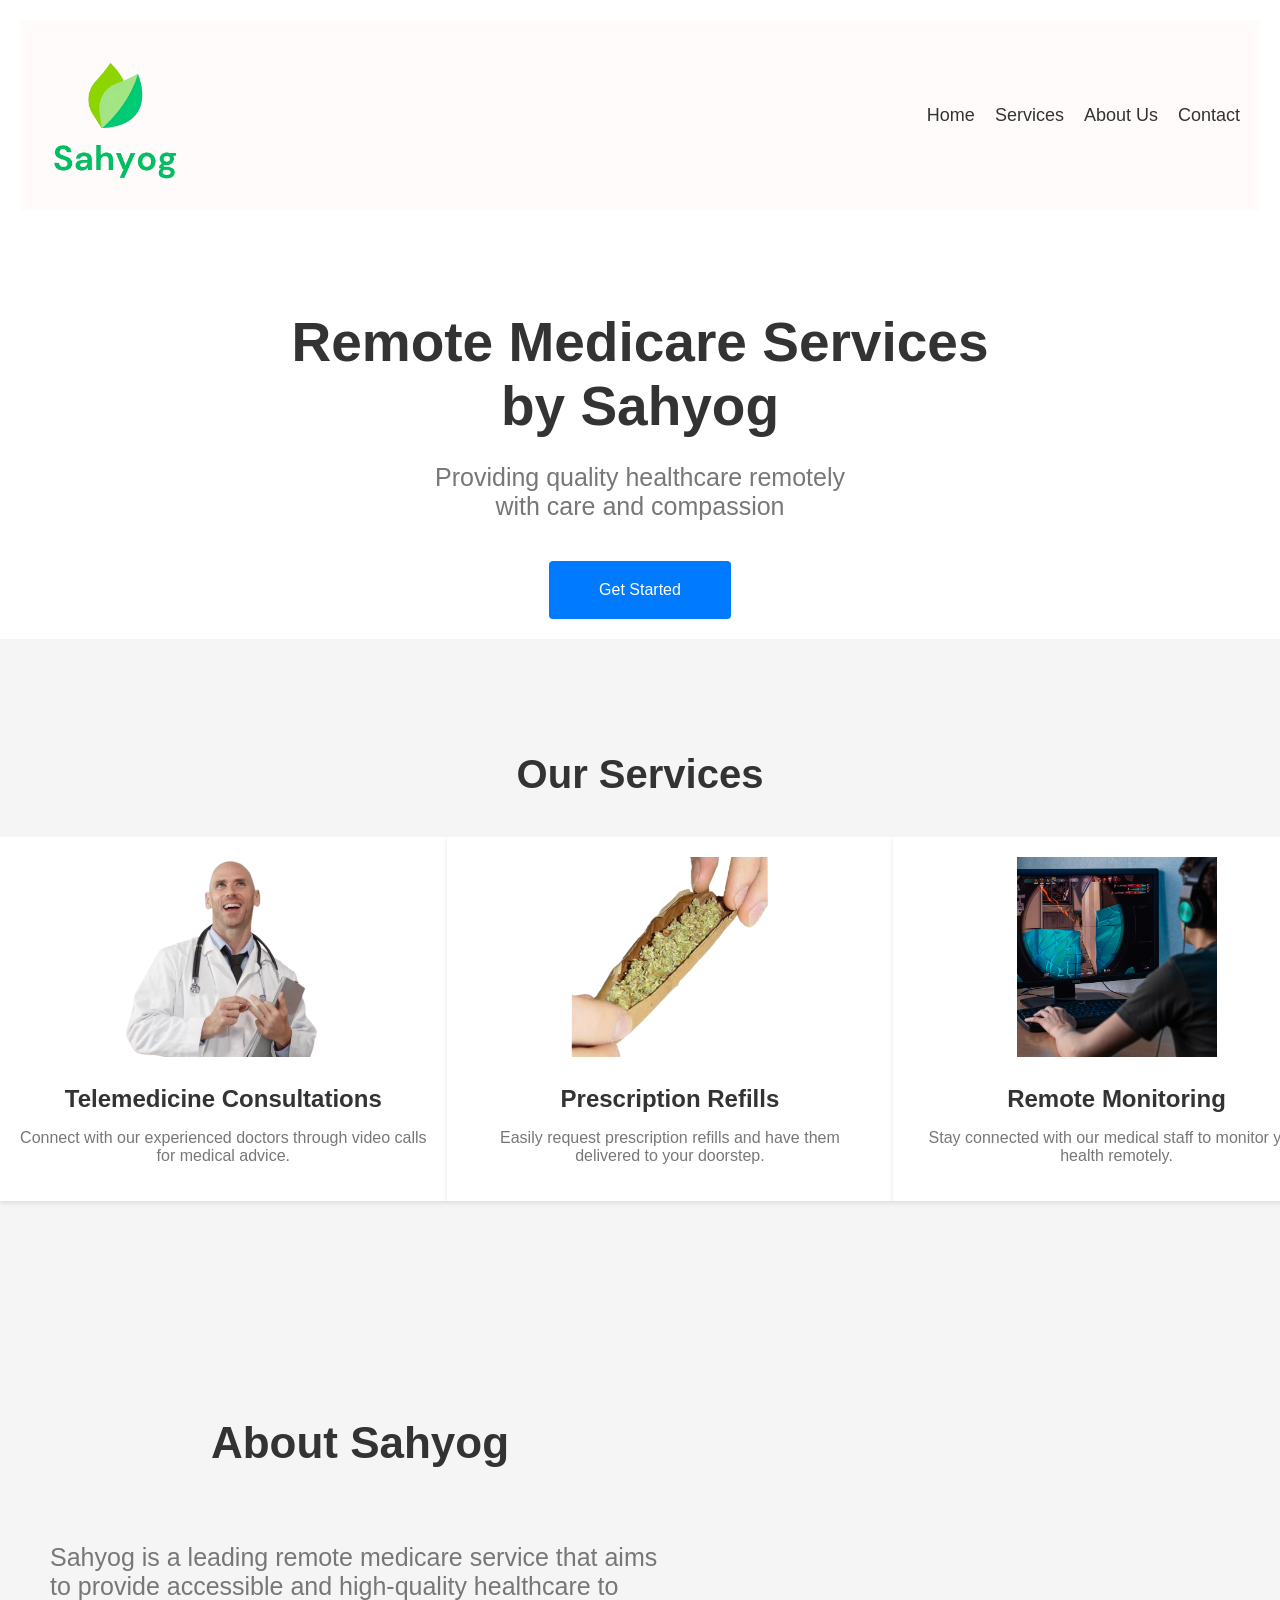
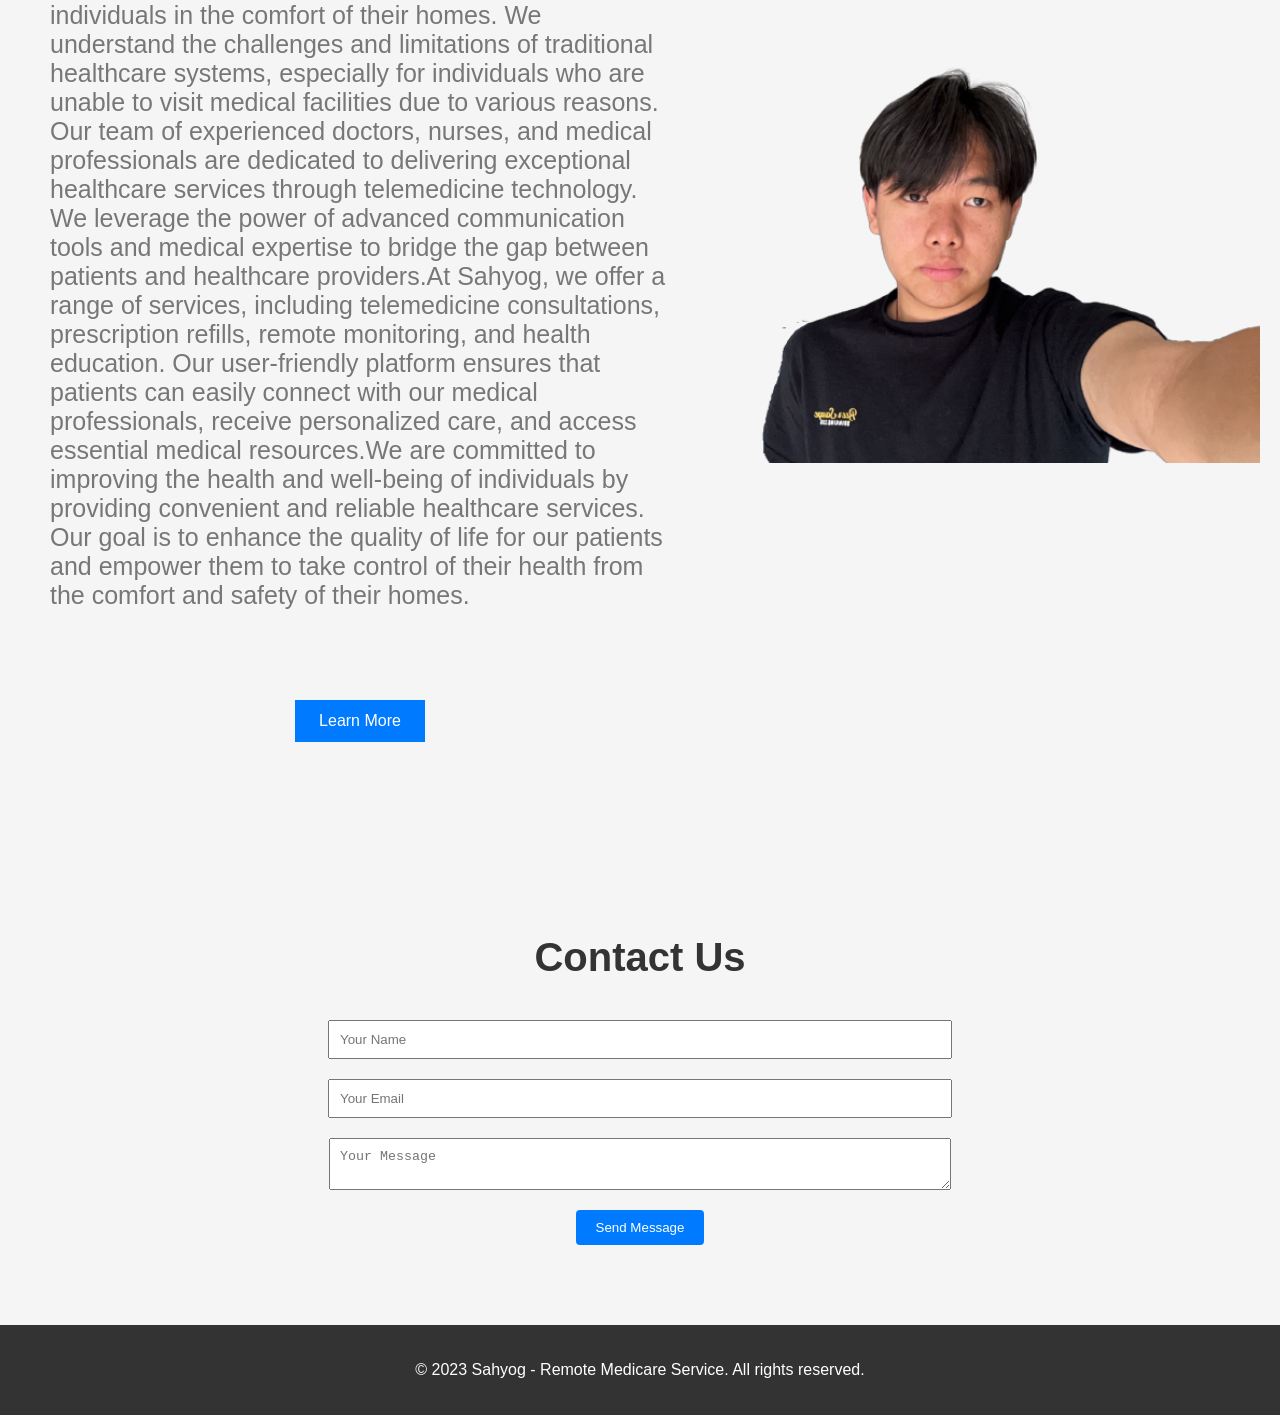
==== index.html @ e5b06904 "first commit" ====
<!DOCTYPE html>
<html lang="en">
<head>
  <meta charset="UTF-8">
  <meta name="viewport" content="width=device-width, initial-scale=1.0">
  <title>Sahyog - Remote Medicare Service</title>
  <link rel="stylesheet" href="styles.css"> <!-- You can link an external CSS file for styling -->
</head>
<body>
  <header>
    <nav>
      <a href="#" class="logo">
        <img src="images/logo.png" alt="Sahyog Logo">
      </a>
      <ul class="nav-links">
        <li><a href="index.html" style="font-size: large;">Home</a></li>
        <li><a href="service.html" style="font-size: large;">Services</a></li>
        <li><a href="about.html" style="font-size: large;">About Us</a></li>
        <li><a href="contact.html" style="font-size: large;">Contact</a></li>
      </ul>
    </nav>
    <div class="hero">
      <h1>Remote Medicare Services<br>by Sahyog</h1>
      <p>Providing quality healthcare remotely<br>with care and compassion</p>
      <a href="#" class="cta-button">Get Started</a>
    </div>
  </header>

  <section class="services">
    
    <h2 style="text-align:center ;">Our Services</h2>
    <div class="service-carousel">
      <div class="service-card">
        <img src="images/services/johnbaba.png" alt="Service 1">
        <h3>Telemedicine Consultations</h3>
        <p>Connect with our experienced doctors through video calls for medical advice.</p>
      </div>
      <div class="service-card">
        <img src="images/services/sutta.png"  alt="Service 2">
        <h3>Prescription Refills</h3>
        <p>Easily request prescription refills and have them delivered to your doorstep.</p>
      </div>
      <div class="service-card">
        <img src="images/services/Remote MOnitoring.jpg" alt="Service 3">
        <h3>Remote Monitoring</h3>
        <p>Stay connected with our medical staff to monitor your health remotely.</p>
      </div>
    </div>
  </section>

  <section class="about-us">
    <div class="about-text">
      <h2 style="text-align: center;">About Sahyog</h2>
      
      <p>Sahyog is a leading remote medicare service that aims to provide accessible and high-quality healthcare to individuals in the comfort of their homes. We understand the challenges and limitations of traditional healthcare systems, especially for individuals who are unable to visit medical facilities due to various reasons.
        Our team of experienced doctors, nurses, and medical professionals are dedicated to delivering exceptional healthcare services through telemedicine technology. We leverage the power of advanced communication tools and medical expertise to bridge the gap between patients and healthcare providers.At Sahyog, we offer a range of services, including telemedicine consultations, prescription refills, remote monitoring, and health education. Our user-friendly platform ensures that patients can easily connect with our medical professionals, receive personalized care, and access essential medical resources.We are committed to improving the health and well-being of individuals by providing convenient and reliable healthcare services. Our goal is to enhance the quality of life for our patients and empower them to take control of their health from the comfort and safety of their homes.</p>
      <div class="learn-more">
        <a href="about.html" class="btn">Learn More</a>
      </div>
      
    </div>

    <div class="about-content">
      <img src="images/doctor/DrKunden.png" alt="About Us Image" class="about-image">
    
    </div>

    
    
  </section>

  <section class="contact">
    <h2>Contact Us</h2>
    <form action="#" method="POST" class="contact-form">
      <input type="text" name="name" placeholder="Your Name" required>
      <input type="email" name="email" placeholder="Your Email" required>
      <textarea name="message" placeholder="Your Message" required></textarea>
      <button type="submit">Send Message</button>
    </form>
  </section>

  <footer>
    <p>&copy; 2023 Sahyog - Remote Medicare Service. All rights reserved.</p>
  </footer>


  
</body>
</html>
---- styles.css ----
/* Global Styles */

body {
  font-family: Arial, sans-serif;
  margin: 0;
  padding: 0;
  background-color: #f5f5f5;
}

.container {
  max-width: 1200px;
  margin: 0 auto;
  padding: 20px;
}

/* Header Styles */

header {
  background-color: #ffffff;
  padding: 20px;
  box-shadow: 0 2px 5px rgba(0, 0, 0, 0.1);
}

nav {
  display: flex;
  align-items: center;
  justify-content: space-between;
  background-color: #fffbfb;
  padding: 20px;
}

.nav a {
  font-size:large; /* Adjust the font size as per your requirement */
}


.logo img {
  max-width: 150px; /* Adjust the width to fit your logo dimensions */
  height: auto; /* Preserve aspect ratio */
}

.logo {
  display: flex;
  align-items: center;
}

.logo img {
  margin-right: 10px; /* Add some spacing between the logo and text */
}

.navbar {
  display: flex;
  justify-content: space-between;
  align-items: center;
  background-color: #333;
  padding: 10px;
}

.nav-links {
  display: flex;
  list-style: none;
  padding: 0;
}

.nav-links li {
  margin-left: 20px;
}

.nav-links li a {
  color: #333333;
  text-decoration: none;
}

/* Hero Section Styles */

.hero {
  text-align: center;
  margin-top: 100px;
}

.hero h1 {
  font-size: 55px;
  font-weight: bold;
  color: #333333;
  margin-bottom: 20px;
}

.hero p {
  font-size: 25px;
  color: #777777;
  margin-bottom: 40px;
}

.cta-button {
  align-items: center;
  display: inline-block;
  background-color: #007bff;
  color: #ffffff;
  padding: 20px 50px;
  border-radius: 4px;
  text-decoration: none;
  transition: background-color 0.3s ease;
}

.cta-button:hover {
  background-color: #0056b3;
}

/* Services Section Styles */

.services {
  padding: 80px 0;
  background-color: #f5f5f5;
}

.services h2 {
  font-size: 40px;
  font-weight: bold;
  color: #333333;
  margin-bottom: 40px;
}

.service-card {
  flex: 0 0 calc(33.33% - 20px);
  background-color: #ffffff;
  box-shadow: 0 2px 5px rgba(0, 0, 0, 0.1);
  padding: 30px;
  text-align: center;
}


.service-card h3 {
  font-size: 35px;
  font-weight: bold;
  color: #333333;
  margin-bottom: 10px;
}

.service-card p {
  font-size: 25px;
  color: #777777;
}

.service-container {
  display: flex;
  flex-wrap: wrap;
  justify-content: center;
  gap: 20px;
}

.service-carousel {
  display: flex;
  overflow-x: scroll;
  scroll-behavior: smooth;
  padding-bottom: 20px;
}

.service-card {
  flex: 0 0 calc(33.33% - 20px);
  background-color: #ffffff;
  box-shadow: 0 2px 5px rgba(0, 0, 0, 0.1);
  padding: 20px;
  text-align: center;
}

.service-card img {
  width: 200px; /* Adjust the width as per your requirement */
  height: 200px; /* Adjust the height as per your requirement */
  object-fit: cover; /* Maintain aspect ratio and cover the container */
}


.service-card h3 {
  font-size: 24px;
  font-weight: bold;
  color: #333333;
  margin-bottom: 10px;
}

.service-card p {
  font-size: 16px;
  color: #777777;
}

/* Hide horizontal scrollbar */
.service-carousel::-webkit-scrollbar {
  display: none;
}

/* Optional: Show scrollbar on hover */
.service-carousel:hover::-webkit-scrollbar {
  display: block;
}

/* About Us Section Styles */

.about-us {
  display: flex;
  align-items: center;
  padding: 80px 0;
}

.about-image {
  width: 500px; /* Adjust the width as per your requirement */
  height: auto; /* Maintain aspect ratio */
  margin-right: 20px; /* Add spacing between image and text */
  float: left; /* Float the image to the left */
}

.about-content {
  overflow: hidden; /* Clear the float and contain the content */
  font-size: 20px;
}

.about-text {
  flex: 1;
  padding-right: 40px;
}

.about-text h2 {
  font-size: 44px;
  font-weight: bold;
  color: #333333;
  margin-bottom: 20px;
}

.about-text p {
  font-size: 25px;
  padding: 50px;
  color: #777777;
  margin-bottom: 40px;
}

.learn-more {
  display: flex;
  justify-content: center;
  margin-top: 20px; /* Add some space between the content and the button */
}

.btn {
  display: inline-block;
  padding: 12px 24px;
  background-color: #007bff;
  color: #FFFFFF;
  text-decoration: none;
  transition: background-color 0.3s ease;
}

.btn:hover {
  background-color: #0056b3;
}


/* Contact Section Styles */

.contact {
  padding: 80px 0;
  text-align: center;
}

.contact h2 {
  font-size: 40px;
  font-weight: bold;
  color: #333333;
  margin-bottom: 40px;
}

.contact-form {
  display: flex;
  flex-direction: column;
  align-items: center;
  max-width: 600px;
  margin: 0 auto;
}

.contact-form input,
.contact-form textarea {
  width: 100%;
  padding: 10px;
  margin-bottom: 20px;
}

.contact-form button {
  background-color: #007bff;
  color: #ffffff;
  padding: 10px 20px;
  border: none;
  border-radius: 4px;
  text-decoration: none;
  transition: background-color 0.3s ease;
}

.contact-form button:hover {
  background-color: #0056b3;
}

.contact-image {
  display: block;
  margin: 0 auto;
  max-width: 100%;
  height: auto;
  margin-bottom: 20px;
}

/* Footer Styles */

footer {
  background-color: #333333;
  color: #ffffff;
  text-align: center;
  padding: 20px;
}
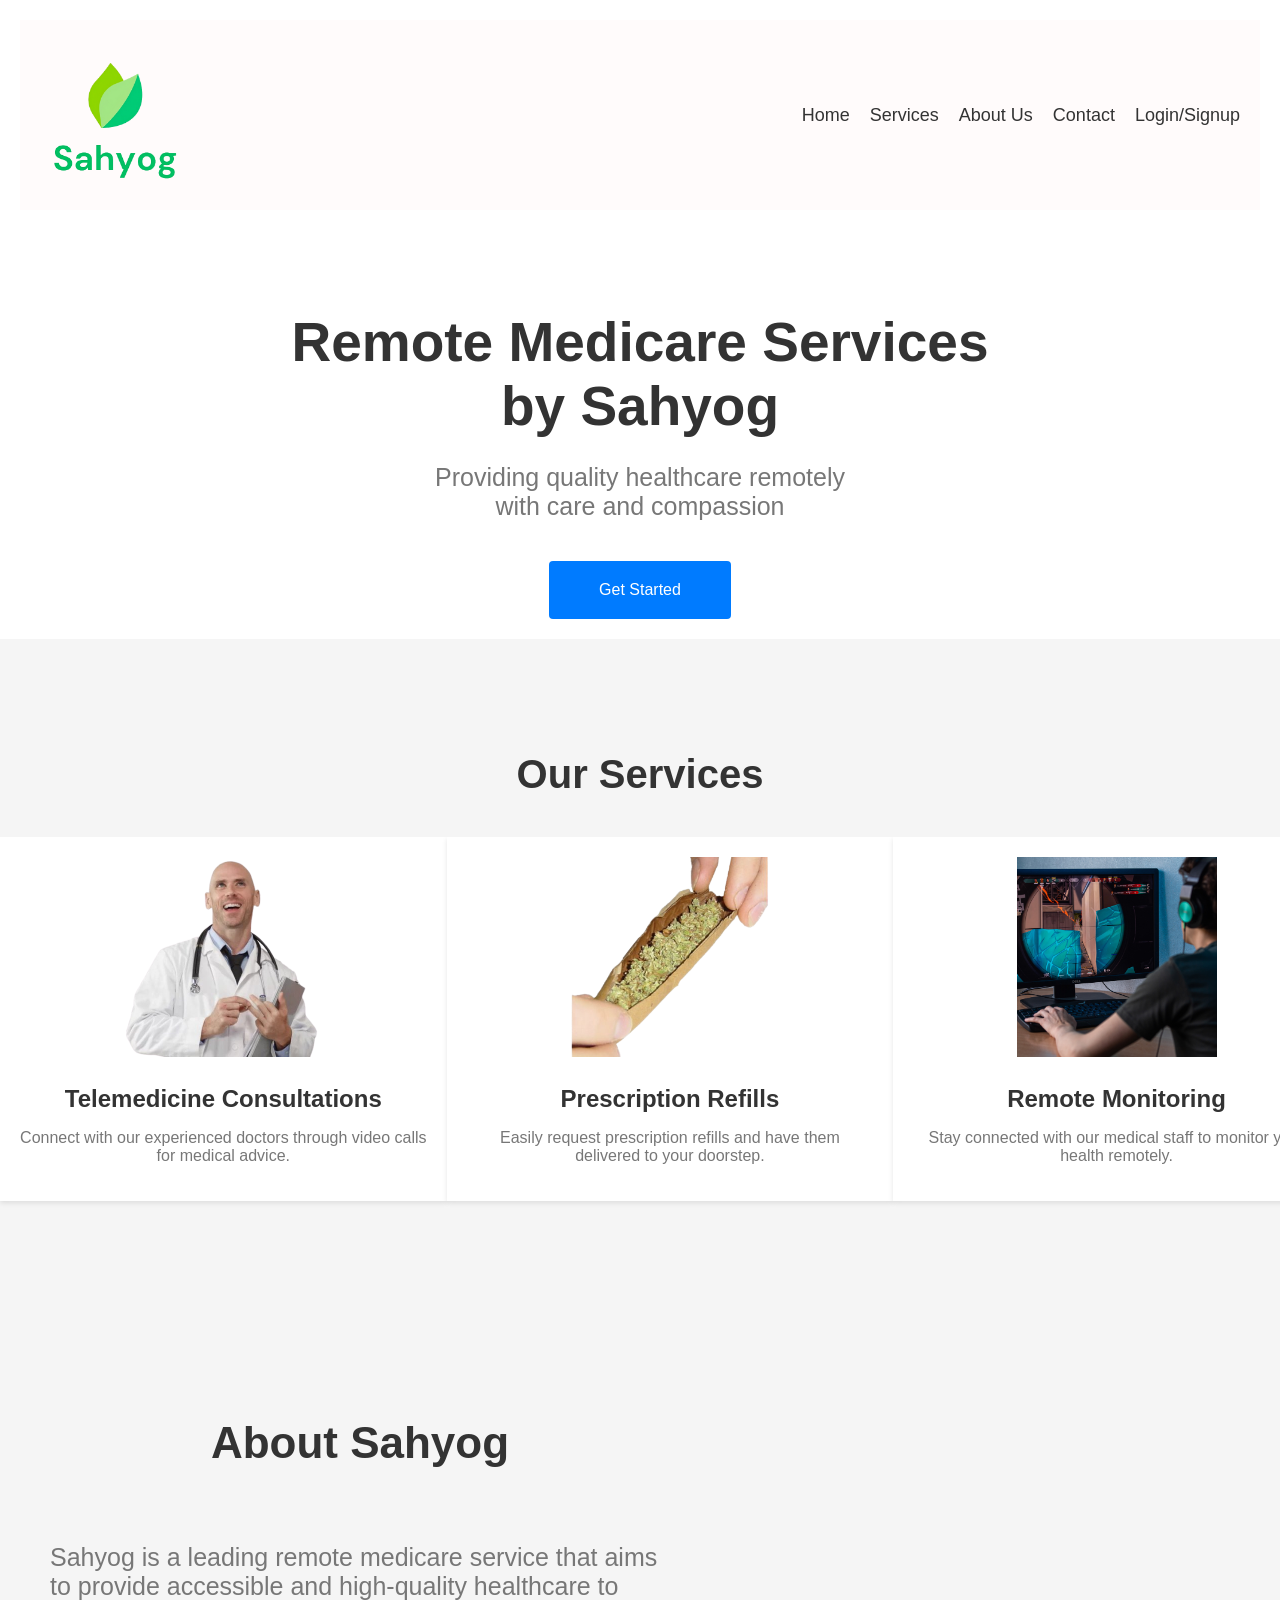
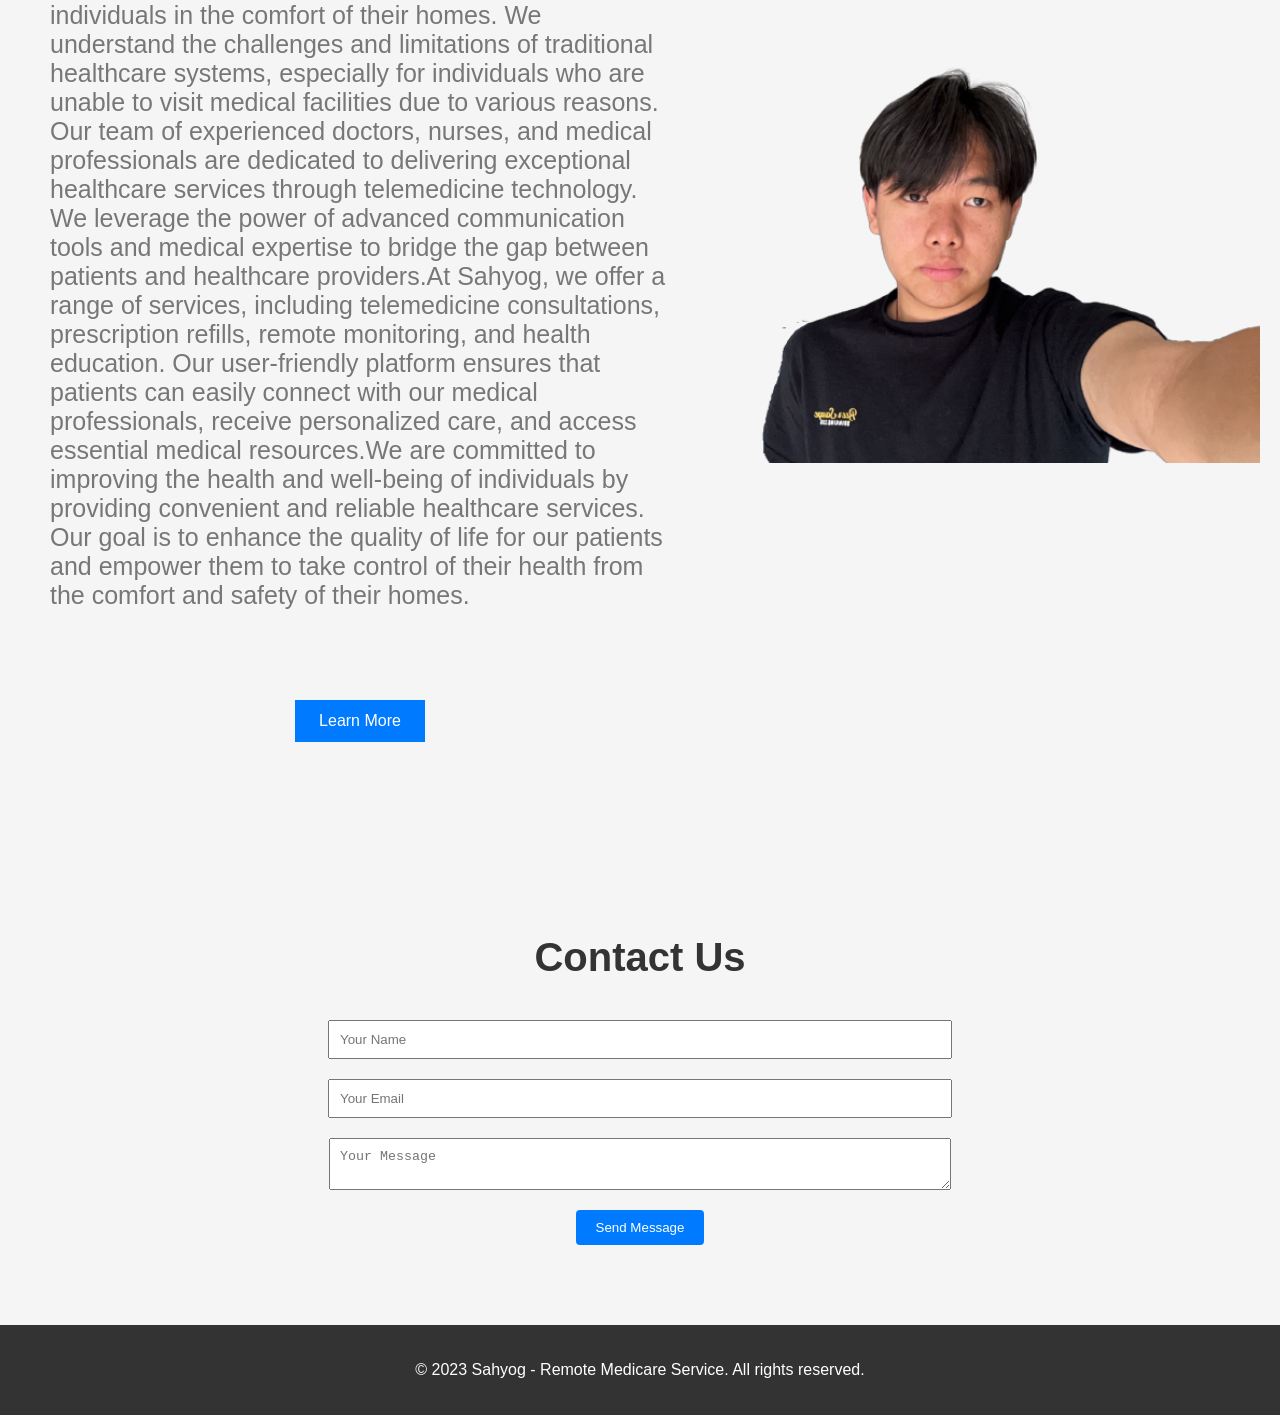
==== commit 9122f12d: "Second commit" ====
--- a/index.html
+++ b/index.html
@@ -17,6 +17,7 @@
         <li><a href="service.html" style="font-size: large;">Services</a></li>
         <li><a href="about.html" style="font-size: large;">About Us</a></li>
         <li><a href="contact.html" style="font-size: large;">Contact</a></li>
+        <li><a href="login.html" style="font-size: large;">Login/Signup</a></li>
       </ul>
     </nav>
     <div class="hero">
--- a/styles.css
+++ b/styles.css
@@ -302,6 +302,61 @@
   margin-bottom: 20px;
 }
 
+/* Login/Signup Section */
+#login {
+  text-align: center;
+  margin-top: 50px;
+}
+
+.login-form {
+  display: inline-block;
+  text-align: left;
+  border: 1px solid #ccc;
+  padding: 20px 20px;
+  background-color: #fffbfb;
+}
+
+.login-form h2 {
+  margin-top: 0;
+}
+
+.login-form h3 {
+  margin-bottom: 10px;
+}
+
+.login-form label {
+  display: block;
+  margin-bottom: 5px;
+}
+
+.login-form input[type="text"],
+.login-form input[type="email"],
+.login-form input[type="password"] {
+  width: 100%;
+  padding: 10px;
+  margin-bottom: 10px;
+  border: 1px solid #ccc;
+  border-radius: 4px;
+}
+
+.login-form button {
+  background-color: #333;
+  color: #fff;
+  border: none;
+  padding: 10px 20px;
+  cursor: pointer;
+}
+
+.login-form button:hover {
+  background-color: #555;
+}
+
+.login-form hr {
+  border: none;
+  border-top: 1px solid #ccc;
+  margin: 20px 0;
+}
+
 /* Footer Styles */
 
 footer {
@@ -311,3 +366,33 @@
   padding: 20px;
 }
 
+
+/* ...radio... */
+
+.radio-group {
+  display: flex;
+  gap: 10px;
+  align-items: center;
+}
+
+.radio-group input[type="radio"] {
+  appearance: none;
+  -webkit-appearance: none;
+  -moz-appearance: none;
+  width: 16px;
+  height: 16px;
+  border: 2px solid #333;
+  border-radius: 50%;
+  outline: none;
+  cursor: pointer;
+}
+
+.radio-group input[type="radio"]:checked {
+  background-color: #333;
+}
+
+.radio-group label {
+  font-size: 14px;
+}
+
+/* ...existing styles... */
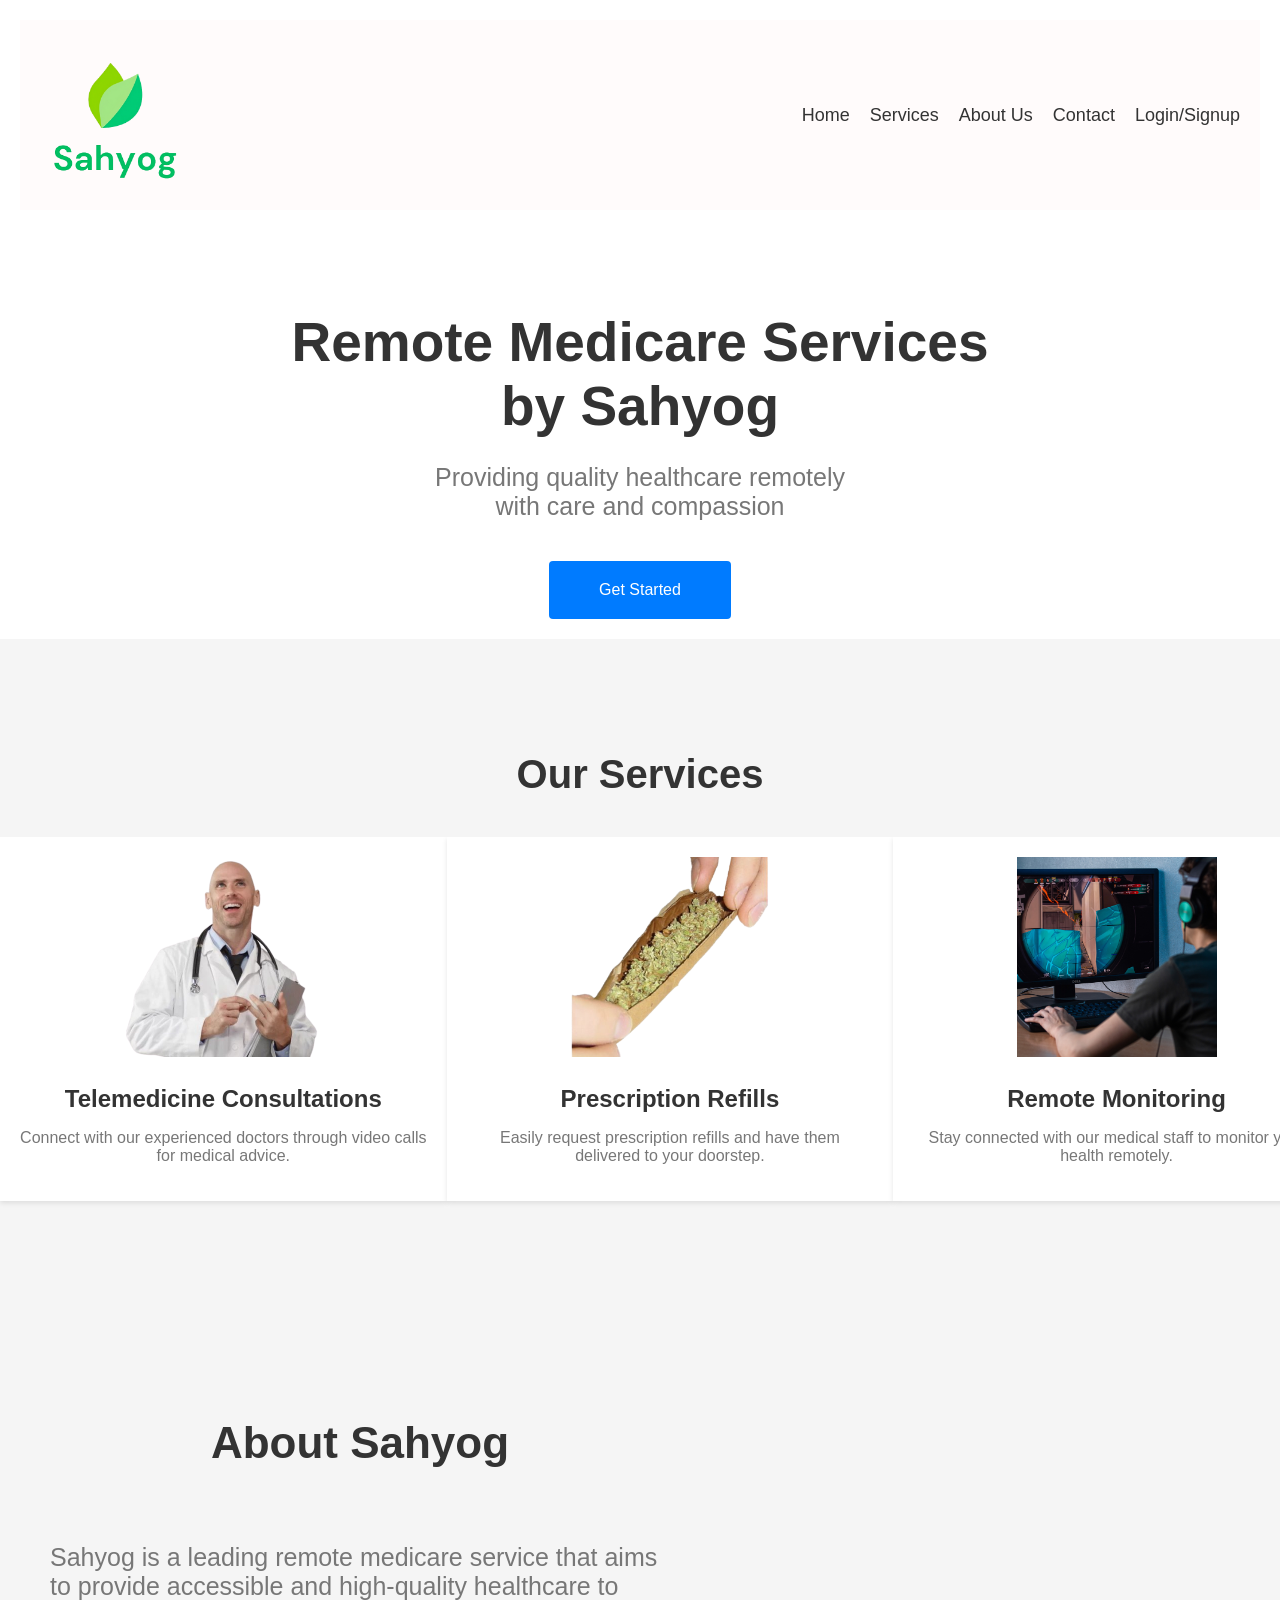
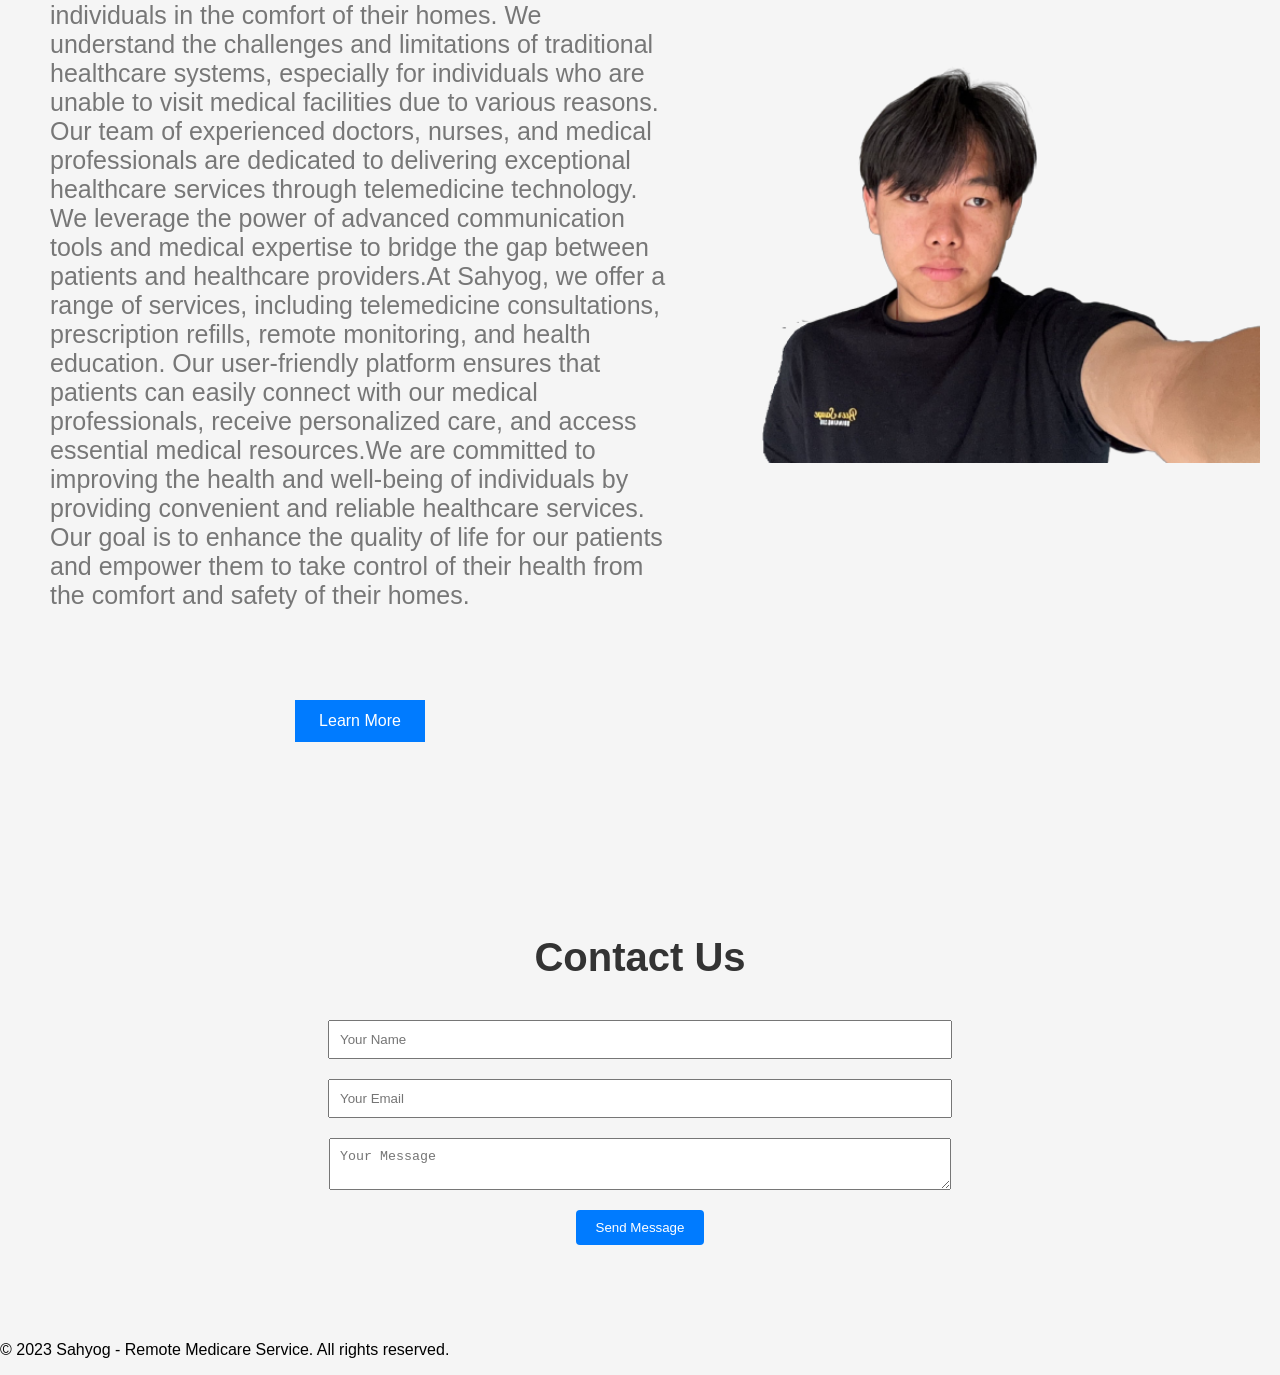
==== commit 1235ef85: "first commit" ====
--- a/index.html
+++ b/index.html
@@ -17,7 +17,7 @@
         <li><a href="service.html" style="font-size: large;">Services</a></li>
         <li><a href="about.html" style="font-size: large;">About Us</a></li>
         <li><a href="contact.html" style="font-size: large;">Contact</a></li>
-        <li><a href="login.html" style="font-size: large;">Login/Signup</a></li>
+        <li><a href="login.php" style="font-size: large;">Login/Signup</a></li>
       </ul>
     </nav>
     <div class="hero">
--- a/styles.css
+++ b/styles.css
@@ -359,12 +359,14 @@
 
 /* Footer Styles */
 
-footer {
+.container-footer {
   background-color: #333333;
   color: #ffffff;
   text-align: center;
   padding: 20px;
 }
+
+
 
 
 /* ...radio... */
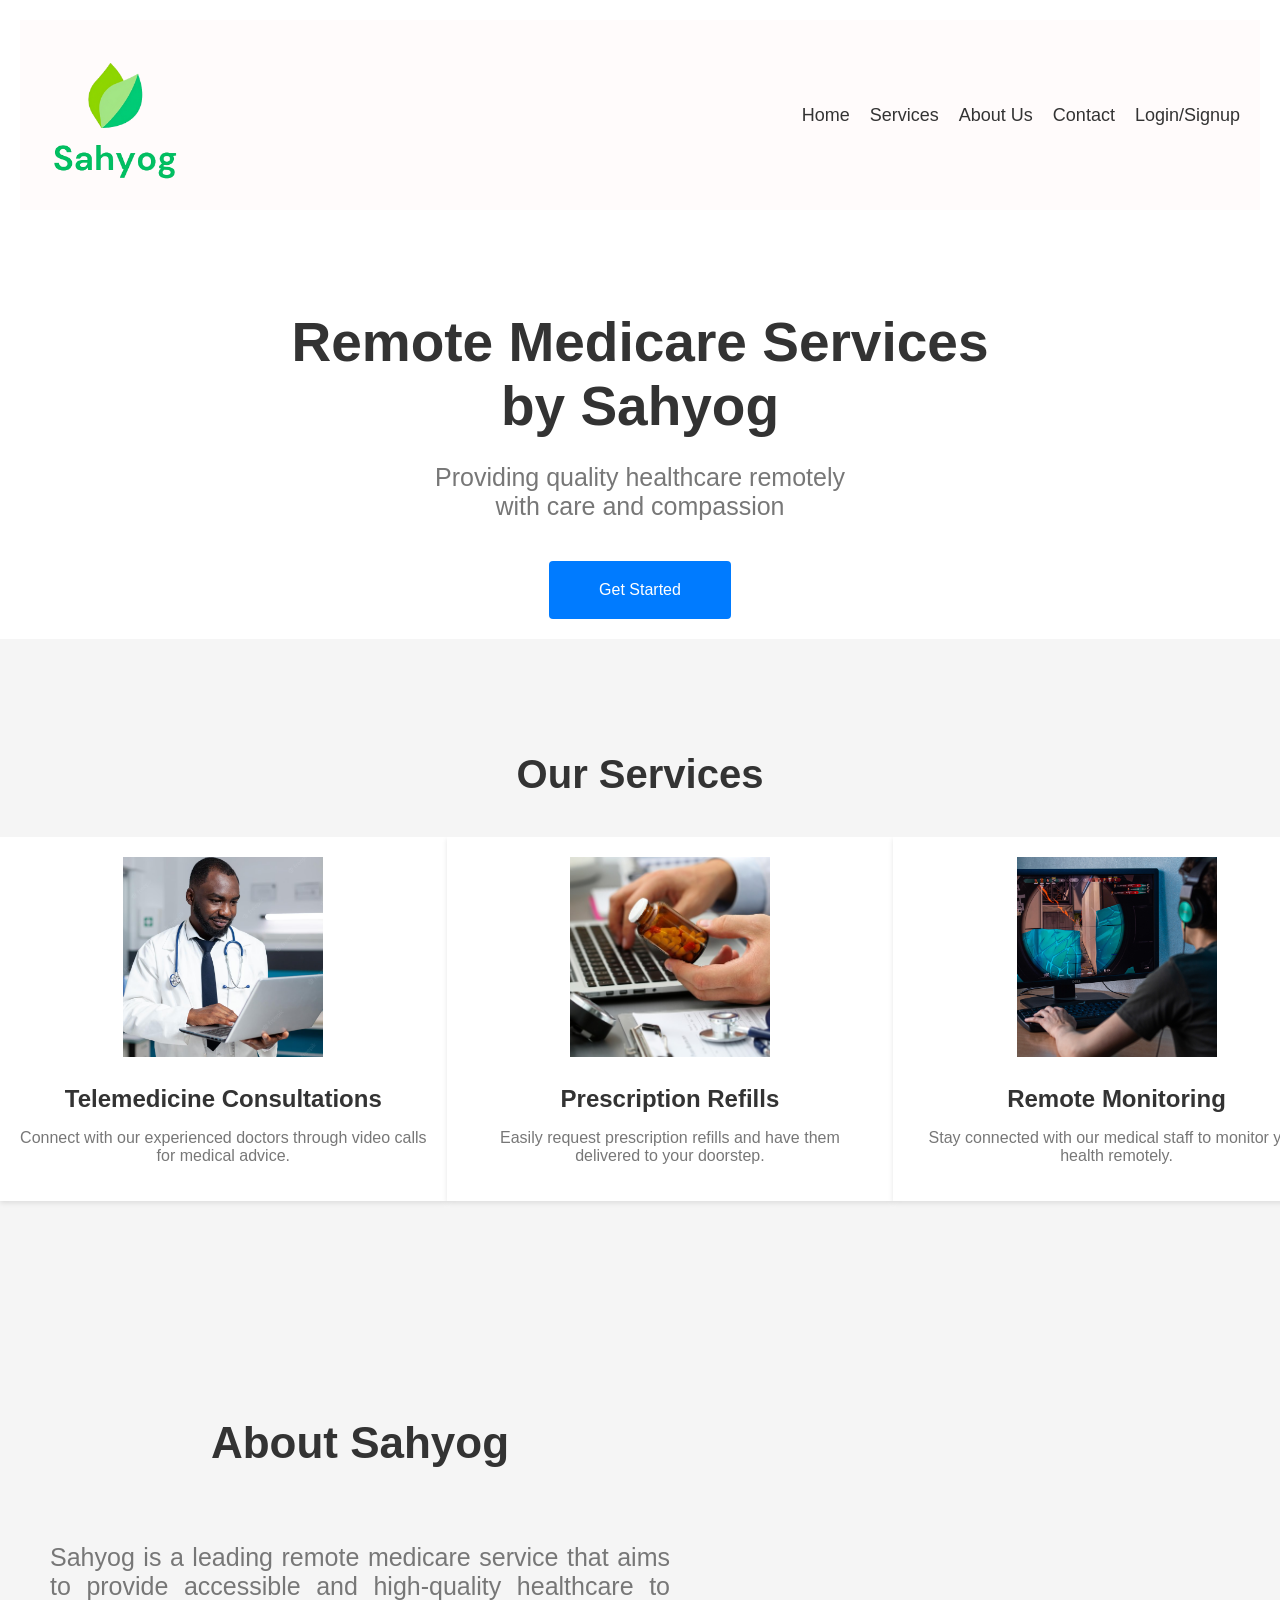
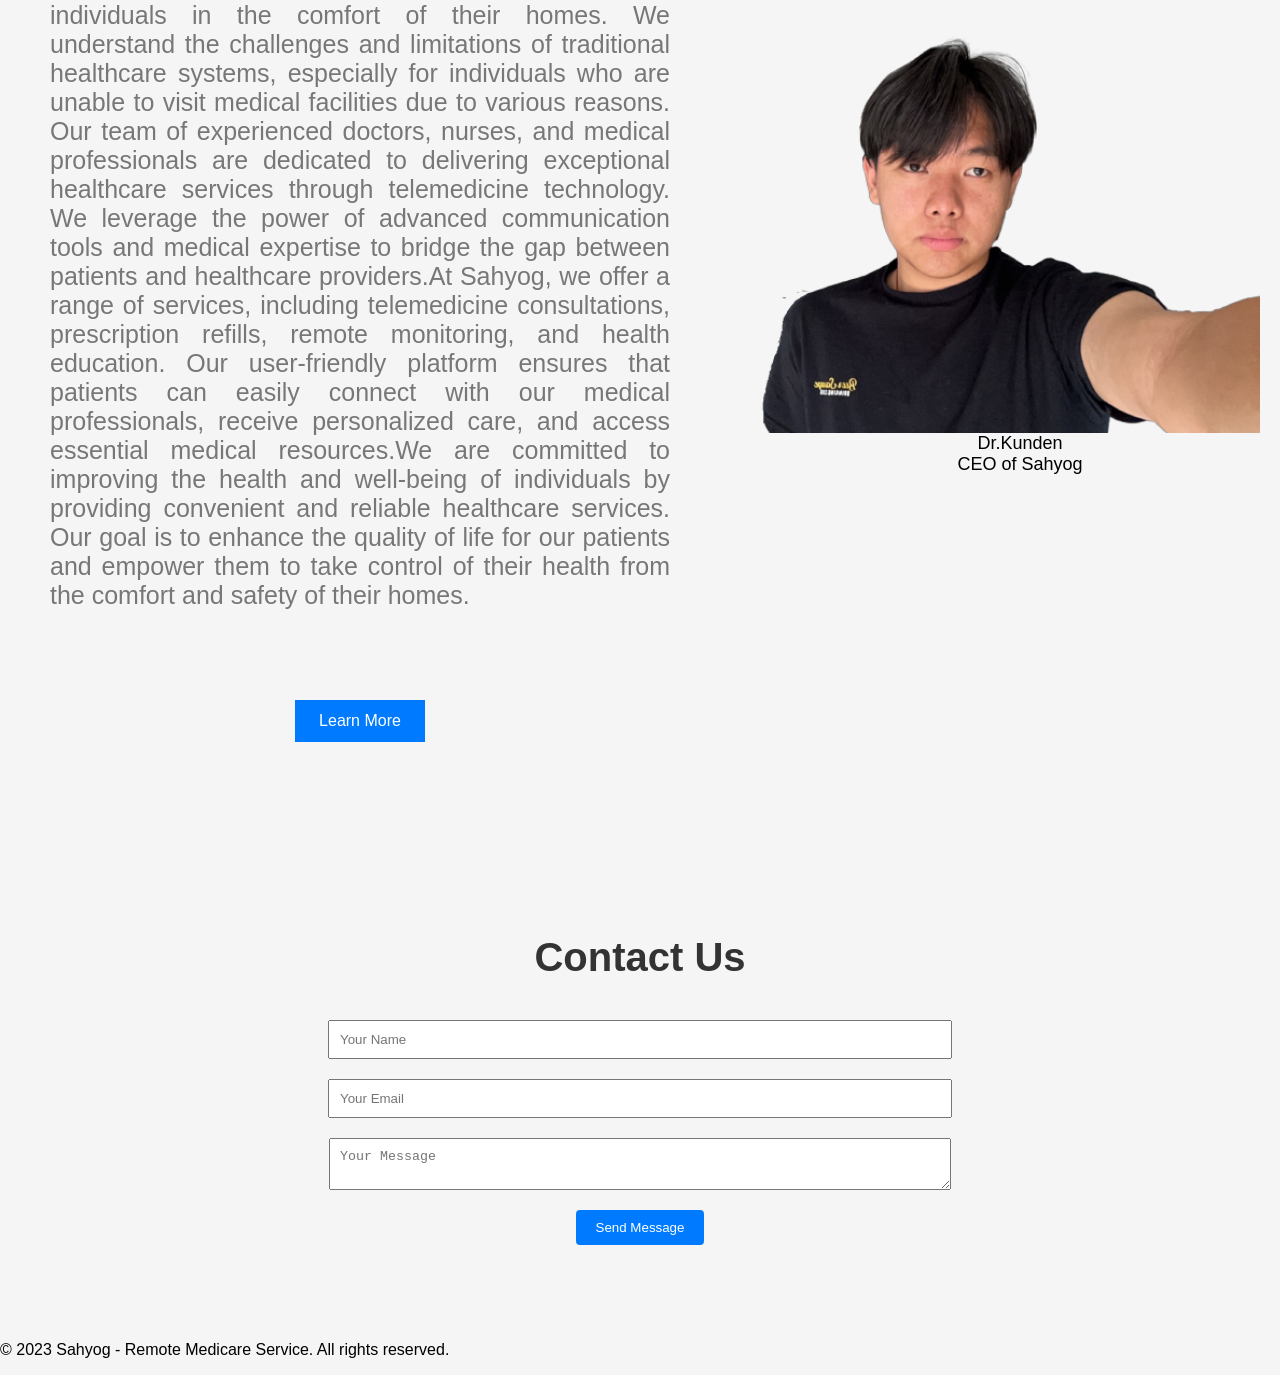
==== commit f235a008: "third commit" ====
--- a/index.html
+++ b/index.html
@@ -5,10 +5,13 @@
   <meta name="viewport" content="width=device-width, initial-scale=1.0">
   <title>Sahyog - Remote Medicare Service</title>
   <link rel="stylesheet" href="styles.css"> <!-- You can link an external CSS file for styling -->
+  <link rel = "icon" href = "images/logo.png"
+        type = "image/x-icon">
 </head>
 <body>
   <header>
     <nav>
+      
       <a href="#" class="logo">
         <img src="images/logo.png" alt="Sahyog Logo">
       </a>
@@ -32,12 +35,12 @@
     <h2 style="text-align:center ;">Our Services</h2>
     <div class="service-carousel">
       <div class="service-card">
-        <img src="images/services/johnbaba.png" alt="Service 1">
+        <img src="images/idk/african-american-practitioner-doctor-holding-laptop-checking-sickness-symptoms-analyzing-medicine-prescription-sick-patient-during-medical-appointm.png" alt="Service 1">
         <h3>Telemedicine Consultations</h3>
         <p>Connect with our experienced doctors through video calls for medical advice.</p>
       </div>
       <div class="service-card">
-        <img src="images/services/sutta.png"  alt="Service 2">
+        <img src="images/idk/male-doctor-holding-jar-of-pills.png"  alt="Service 2">
         <h3>Prescription Refills</h3>
         <p>Easily request prescription refills and have them delivered to your doorstep.</p>
       </div>
@@ -53,7 +56,7 @@
     <div class="about-text">
       <h2 style="text-align: center;">About Sahyog</h2>
       
-      <p>Sahyog is a leading remote medicare service that aims to provide accessible and high-quality healthcare to individuals in the comfort of their homes. We understand the challenges and limitations of traditional healthcare systems, especially for individuals who are unable to visit medical facilities due to various reasons.
+      <p style="text-align: justify;">Sahyog is a leading remote medicare service that aims to provide accessible and high-quality healthcare to individuals in the comfort of their homes. We understand the challenges and limitations of traditional healthcare systems, especially for individuals who are unable to visit medical facilities due to various reasons.
         Our team of experienced doctors, nurses, and medical professionals are dedicated to delivering exceptional healthcare services through telemedicine technology. We leverage the power of advanced communication tools and medical expertise to bridge the gap between patients and healthcare providers.At Sahyog, we offer a range of services, including telemedicine consultations, prescription refills, remote monitoring, and health education. Our user-friendly platform ensures that patients can easily connect with our medical professionals, receive personalized care, and access essential medical resources.We are committed to improving the health and well-being of individuals by providing convenient and reliable healthcare services. Our goal is to enhance the quality of life for our patients and empower them to take control of their health from the comfort and safety of their homes.</p>
       <div class="learn-more">
         <a href="about.html" class="btn">Learn More</a>
@@ -63,7 +66,7 @@
 
     <div class="about-content">
       <img src="images/doctor/DrKunden.png" alt="About Us Image" class="about-image">
-    
+      <p style="text-align: center;">Dr.Kunden <br> CEO of Sahyog</p>
     </div>
 
     
--- a/styles.css
+++ b/styles.css
@@ -209,7 +209,7 @@
 
 .about-content {
   overflow: hidden; /* Clear the float and contain the content */
-  font-size: 20px;
+  font-size: 18px;
 }
 
 .about-text {
